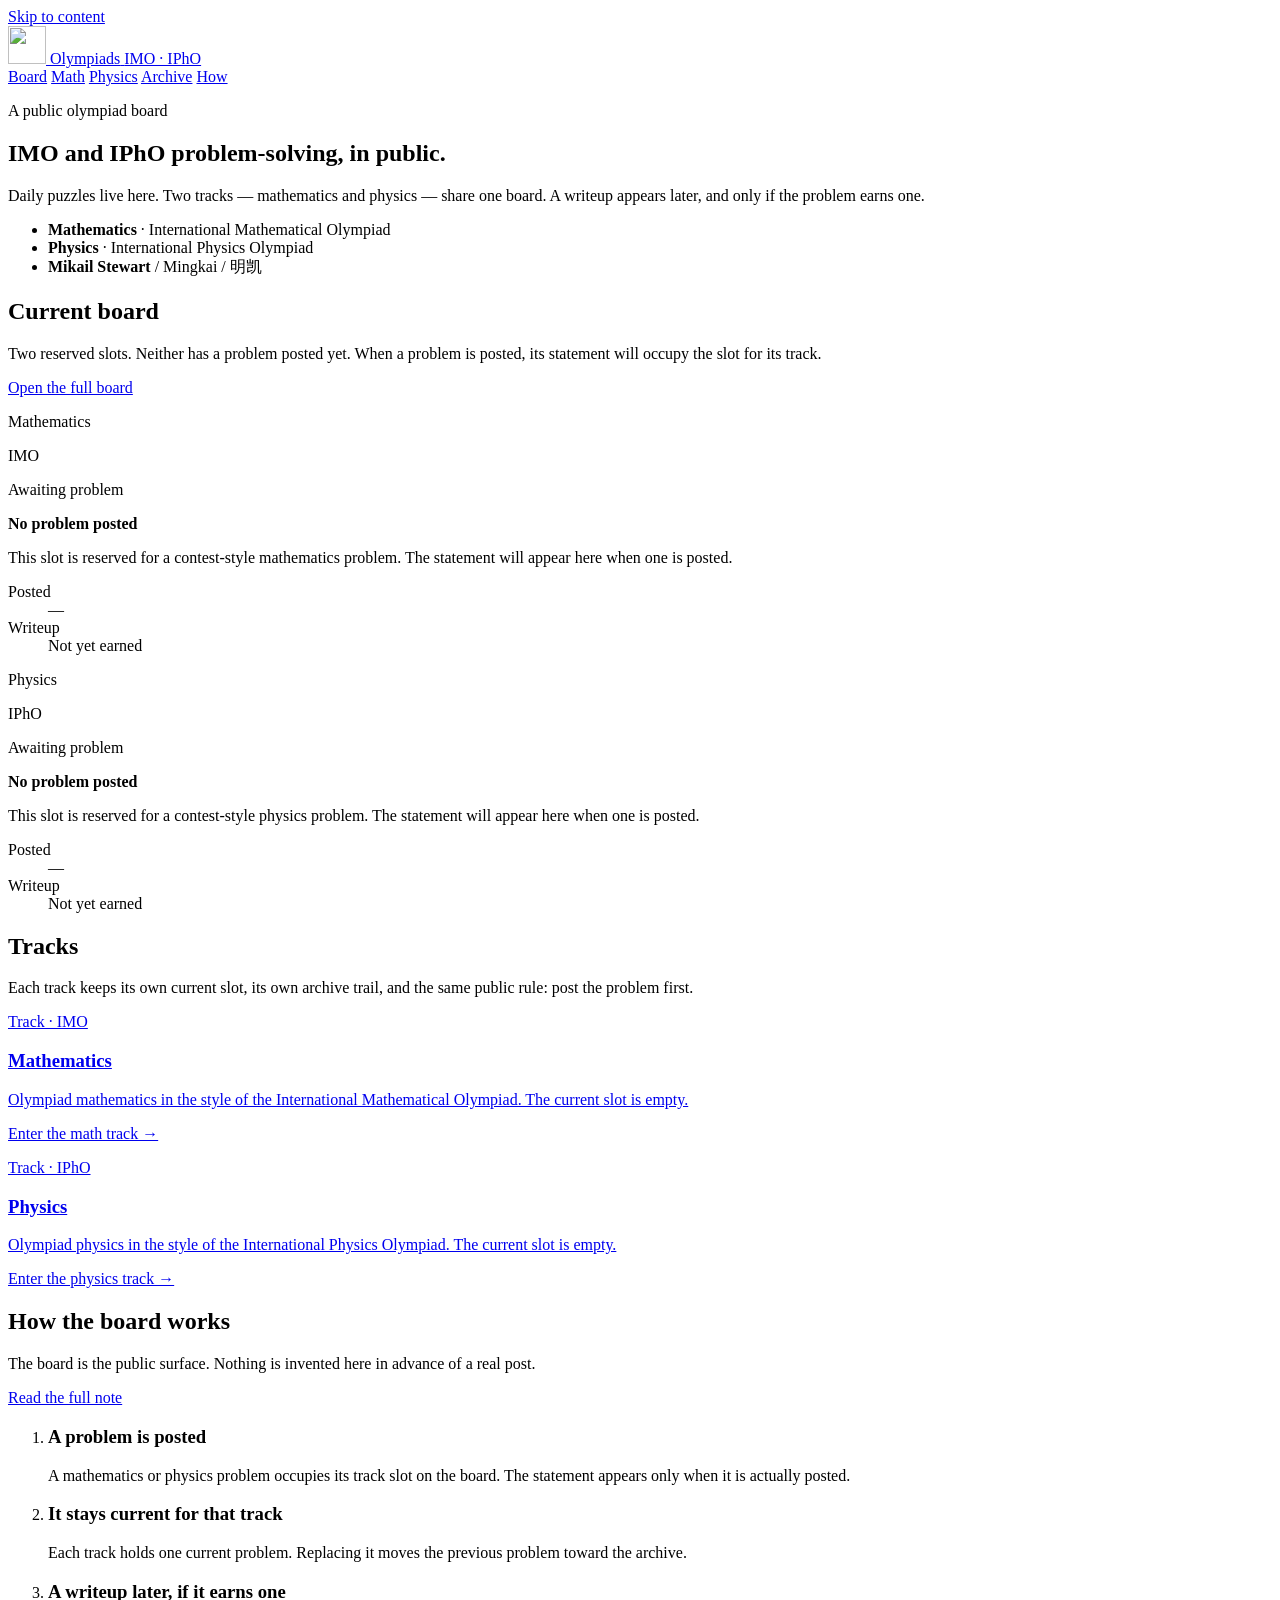
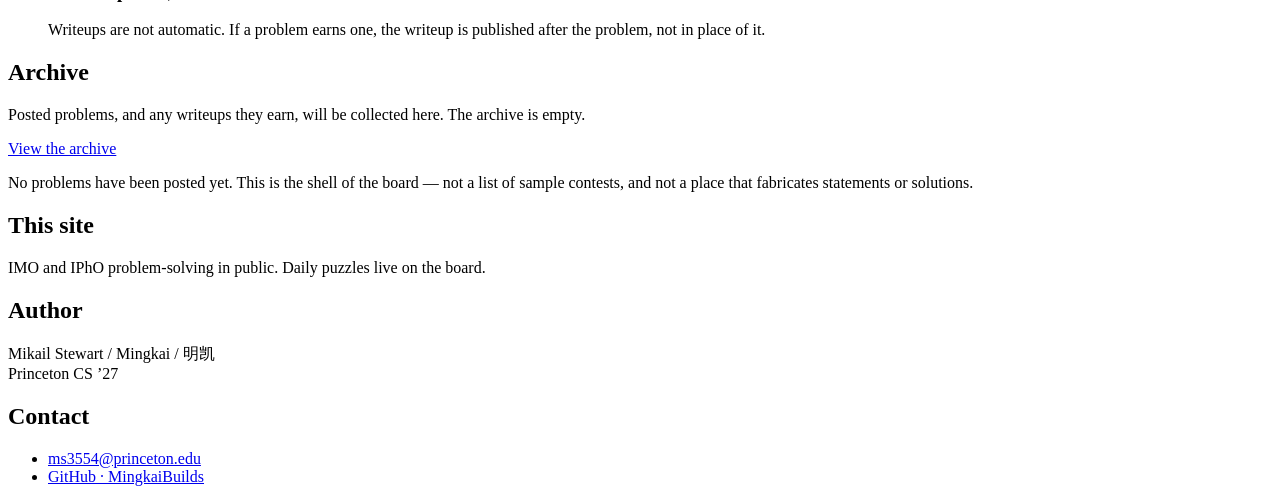
==== index.html @ 6ff3ecda "Add Olympiads website shell for IMO and IPhO Public board, math and physics tracks, empty archive, a" ====
<!DOCTYPE html>
<html lang="en">
<head>
  <meta charset="utf-8">
  <meta name="viewport" content="width=device-width, initial-scale=1">
  <title>Olympiads — IMO and IPhO problem-solving in public</title>
  <meta name="description" content="Mikail Stewart’s olympiad site. IMO and IPhO problem-solving in public. Daily puzzles live on the board.">
  <meta name="theme-color" content="#dfe6ee">
  <link rel="canonical" href="https://mingkaibuilds.github.io/Olympiads/">
  <link rel="icon" href="/Olympiads/favicon.svg" type="image/svg+xml">
  <meta property="og:title" content="Olympiads — IMO and IPhO">
  <meta property="og:description" content="IMO and IPhO problem-solving in public. Daily puzzles live on the board.">
  <meta property="og:url" content="https://mingkaibuilds.github.io/Olympiads/">
  <meta property="og:type" content="website">
  <link rel="preconnect" href="https://fonts.googleapis.com">
  <link rel="preconnect" href="https://fonts.gstatic.com" crossorigin>
  <link href="https://fonts.googleapis.com/css2?family=IBM+Plex+Mono:wght@400;500&family=Instrument+Serif&family=Manrope:wght@400;500;650&display=swap" rel="stylesheet">
  <link rel="stylesheet" href="/Olympiads/assets/css/site.css">
</head>
<body>
  <a class="skip" href="#main">Skip to content</a>
  <header class="site-header">
    <div class="wrap site-header__inner">
      <a class="brand" href="/Olympiads/">
        <img src="/Olympiads/assets/img/mark.svg" width="38" height="38" alt="">
        <span class="brand__text">
          <span class="brand__name">Olympiads</span>
          <span class="brand__tag">IMO · IPhO</span>
        </span>
      </a>
      <nav aria-label="Primary">
        <a href="/Olympiads/board/">Board</a>
        <a href="/Olympiads/math/">Math</a>
        <a href="/Olympiads/physics/">Physics</a>
        <a href="/Olympiads/archive/">Archive</a>
        <a href="/Olympiads/how/">How</a>
      </nav>
    </div>
  </header>

  <main id="main">
    <section class="hero">
      <div class="wrap">
        <p class="kicker">A public olympiad board</p>
        <h1>IMO and IPhO problem-solving, in public.</h1>
        <p class="lede">Daily puzzles live here. Two tracks — mathematics and physics — share one board. A writeup appears later, and only if the problem earns one.</p>
        <ul class="hero-meta">
          <li><strong>Mathematics</strong> · International Mathematical Olympiad</li>
          <li><strong>Physics</strong> · International Physics Olympiad</li>
          <li><strong>Mikail Stewart</strong> / Mingkai / 明凯</li>
        </ul>
      </div>
    </section>

    <section class="section" aria-labelledby="board-heading">
      <div class="wrap">
        <div class="section-head">
          <div>
            <h2 id="board-heading">Current board</h2>
            <p>Two reserved slots. Neither has a problem posted yet. When a problem is posted, its statement will occupy the slot for its track.</p>
          </div>
          <a href="/Olympiads/board/">Open the full board</a>
        </div>
        <div class="board-grid">
          <article class="slot slot--math" aria-labelledby="slot-math">
            <div class="slot__top">
              <p class="slot__track" id="slot-math">Mathematics</p>
              <span class="contest-mark">IMO</span>
            </div>
            <div class="slot__body">
              <p class="status-seal">Awaiting problem</p>
              <div class="well">
                <strong>No problem posted</strong>
                <p>This slot is reserved for a contest-style mathematics problem. The statement will appear here when one is posted.</p>
              </div>
              <dl class="slot__meta">
                <div>
                  <dt>Posted</dt>
                  <dd>—</dd>
                </div>
                <div>
                  <dt>Writeup</dt>
                  <dd>Not yet earned</dd>
                </div>
              </dl>
            </div>
          </article>

          <article class="slot slot--phys" aria-labelledby="slot-phys">
            <div class="slot__top">
              <p class="slot__track" id="slot-phys">Physics</p>
              <span class="contest-mark">IPhO</span>
            </div>
            <div class="slot__body">
              <p class="status-seal">Awaiting problem</p>
              <div class="well">
                <strong>No problem posted</strong>
                <p>This slot is reserved for a contest-style physics problem. The statement will appear here when one is posted.</p>
              </div>
              <dl class="slot__meta">
                <div>
                  <dt>Posted</dt>
                  <dd>—</dd>
                </div>
                <div>
                  <dt>Writeup</dt>
                  <dd>Not yet earned</dd>
                </div>
              </dl>
            </div>
          </article>
        </div>
      </div>
    </section>

    <section class="section" aria-labelledby="tracks-heading">
      <div class="wrap">
        <div class="section-head">
          <div>
            <h2 id="tracks-heading">Tracks</h2>
            <p>Each track keeps its own current slot, its own archive trail, and the same public rule: post the problem first.</p>
          </div>
        </div>
        <div class="track-grid">
          <a class="track-card" href="/Olympiads/math/">
            <p class="kicker">Track · IMO</p>
            <h3>Mathematics</h3>
            <p>Olympiad mathematics in the style of the International Mathematical Olympiad. The current slot is empty.</p>
            <span class="track-card__go">Enter the math track →</span>
          </a>
          <a class="track-card" href="/Olympiads/physics/">
            <p class="kicker">Track · IPhO</p>
            <h3>Physics</h3>
            <p>Olympiad physics in the style of the International Physics Olympiad. The current slot is empty.</p>
            <span class="track-card__go">Enter the physics track →</span>
          </a>
        </div>
      </div>
    </section>

    <section class="section" aria-labelledby="how-heading">
      <div class="wrap">
        <div class="section-head">
          <div>
            <h2 id="how-heading">How the board works</h2>
            <p>The board is the public surface. Nothing is invented here in advance of a real post.</p>
          </div>
          <a href="/Olympiads/how/">Read the full note</a>
        </div>
        <ol class="steps">
          <li>
            <h3>A problem is posted</h3>
            <p>A mathematics or physics problem occupies its track slot on the board. The statement appears only when it is actually posted.</p>
          </li>
          <li>
            <h3>It stays current for that track</h3>
            <p>Each track holds one current problem. Replacing it moves the previous problem toward the archive.</p>
          </li>
          <li>
            <h3>A writeup later, if it earns one</h3>
            <p>Writeups are not automatic. If a problem earns one, the writeup is published after the problem, not in place of it.</p>
          </li>
        </ol>
      </div>
    </section>

    <section class="section" aria-labelledby="archive-heading">
      <div class="wrap">
        <div class="section-head">
          <div>
            <h2 id="archive-heading">Archive</h2>
            <p>Posted problems, and any writeups they earn, will be collected here. The archive is empty.</p>
          </div>
          <a href="/Olympiads/archive/">View the archive</a>
        </div>
        <div class="panel">
          <p>No problems have been posted yet. This is the shell of the board — not a list of sample contests, and not a place that fabricates statements or solutions.</p>
        </div>
      </div>
    </section>
  </main>

  <footer class="site-footer">
    <div class="wrap site-footer__inner">
      <div>
        <h2>This site</h2>
        <p>IMO and IPhO problem-solving in public. Daily puzzles live on the board.</p>
      </div>
      <div>
        <h2>Author</h2>
        <p>Mikail Stewart / Mingkai / 明凯<br>Princeton CS ’27</p>
      </div>
      <div>
        <h2>Contact</h2>
        <ul>
          <li><a href="mailto:ms3554@princeton.edu">ms3554@princeton.edu</a></li>
          <li><a href="https://github.com/MingkaiBuilds">GitHub · MingkaiBuilds</a></li>
        </ul>
      </div>
    </div>
  </footer>
</body>
</html>
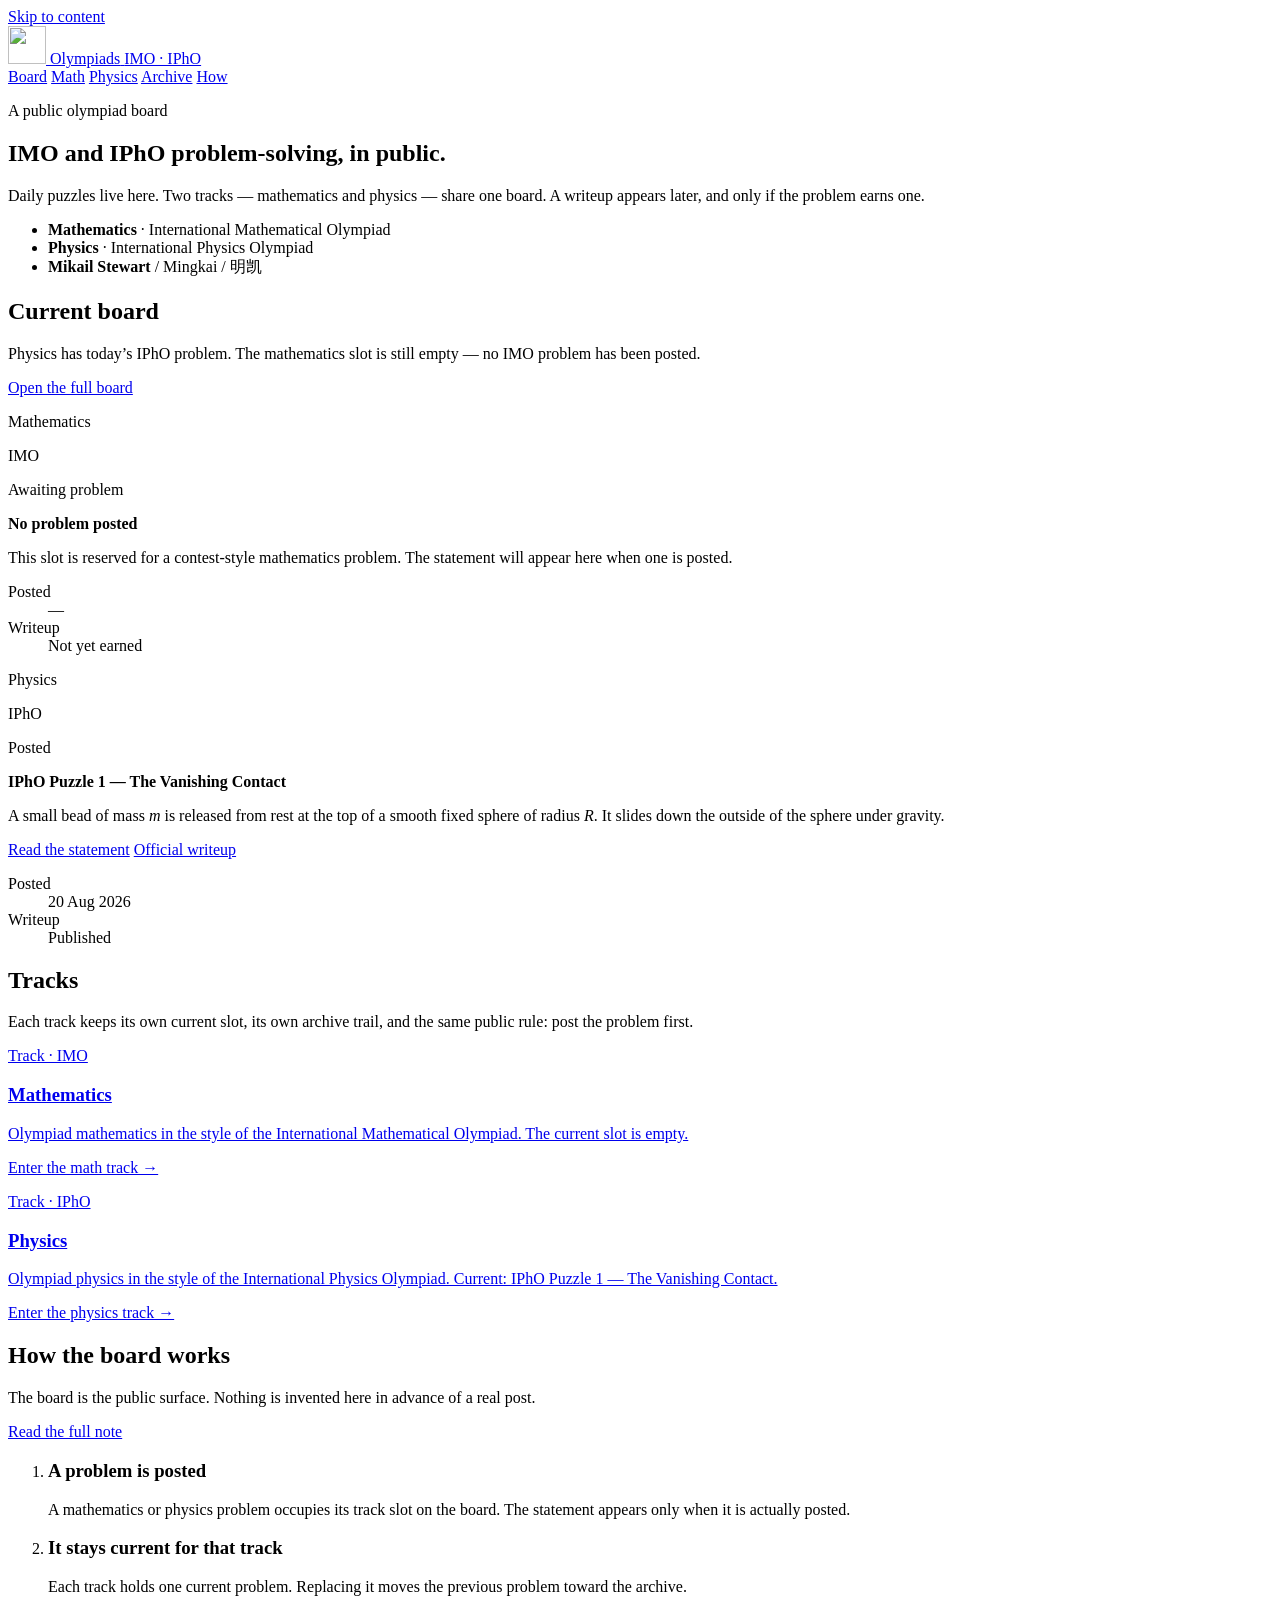
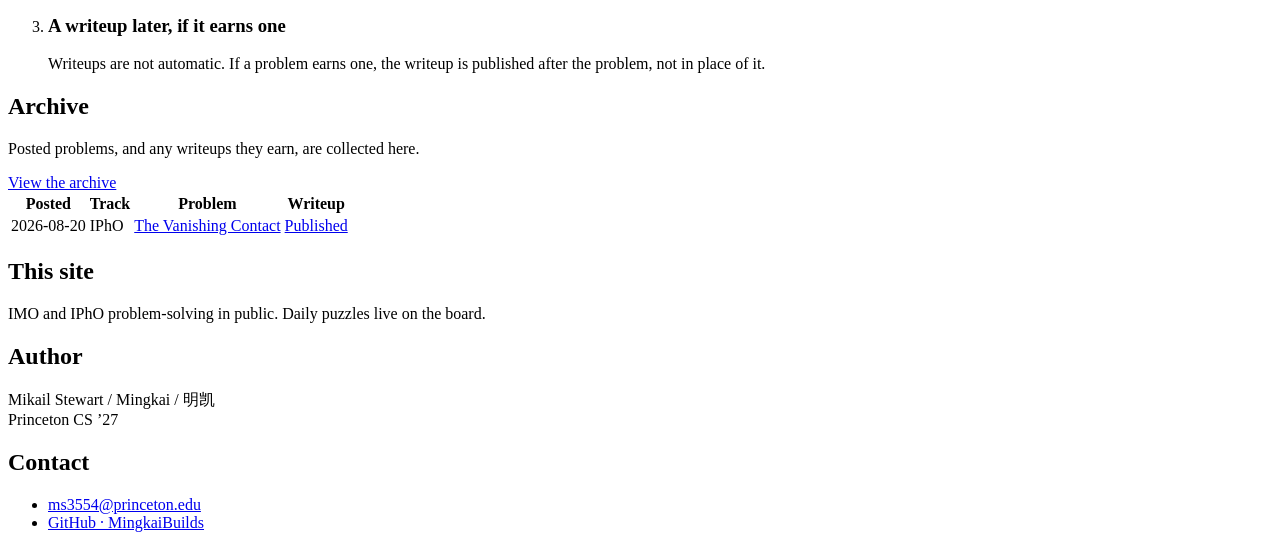
==== commit ffa4bada: "Publish IPhO Puzzle 1: The Vanishing Contact Post the first physics problem on the board for 2026-08" ====
--- a/index.html
+++ b/index.html
@@ -57,7 +57,7 @@
         <div class="section-head">
           <div>
             <h2 id="board-heading">Current board</h2>
-            <p>Two reserved slots. Neither has a problem posted yet. When a problem is posted, its statement will occupy the slot for its track.</p>
+            <p>Physics has today’s IPhO problem. The mathematics slot is still empty — no IMO problem has been posted.</p>
           </div>
           <a href="/Olympiads/board/">Open the full board</a>
         </div>
@@ -92,19 +92,23 @@
               <span class="contest-mark">IPhO</span>
             </div>
             <div class="slot__body">
-              <p class="status-seal">Awaiting problem</p>
-              <div class="well">
-                <strong>No problem posted</strong>
-                <p>This slot is reserved for a contest-style physics problem. The statement will appear here when one is posted.</p>
+              <p class="status-seal">Posted</p>
+              <div class="well well--filled">
+                <strong>IPhO Puzzle 1 — The Vanishing Contact</strong>
+                <p>A small bead of mass <em>m</em> is released from rest at the top of a smooth fixed sphere of radius <em>R</em>. It slides down the outside of the sphere under gravity.</p>
+                <p class="slot-actions">
+                  <a href="/Olympiads/physics/ipho-puzzle-1/">Read the statement</a>
+                  <a href="/Olympiads/physics/ipho-puzzle-1/writeup/">Official writeup</a>
+                </p>
               </div>
               <dl class="slot__meta">
                 <div>
                   <dt>Posted</dt>
-                  <dd>—</dd>
+                  <dd><time datetime="2026-08-20">20 Aug 2026</time></dd>
                 </div>
                 <div>
                   <dt>Writeup</dt>
-                  <dd>Not yet earned</dd>
+                  <dd>Published</dd>
                 </div>
               </dl>
             </div>
@@ -131,7 +135,7 @@
           <a class="track-card" href="/Olympiads/physics/">
             <p class="kicker">Track · IPhO</p>
             <h3>Physics</h3>
-            <p>Olympiad physics in the style of the International Physics Olympiad. The current slot is empty.</p>
+            <p>Olympiad physics in the style of the International Physics Olympiad. Current: IPhO Puzzle 1 — The Vanishing Contact.</p>
             <span class="track-card__go">Enter the physics track →</span>
           </a>
         </div>
@@ -169,13 +173,28 @@
         <div class="section-head">
           <div>
             <h2 id="archive-heading">Archive</h2>
-            <p>Posted problems, and any writeups they earn, will be collected here. The archive is empty.</p>
+            <p>Posted problems, and any writeups they earn, are collected here.</p>
           </div>
           <a href="/Olympiads/archive/">View the archive</a>
         </div>
-        <div class="panel">
-          <p>No problems have been posted yet. This is the shell of the board — not a list of sample contests, and not a place that fabricates statements or solutions.</p>
-        </div>
+        <table class="archive-table">
+          <thead>
+            <tr>
+              <th scope="col">Posted</th>
+              <th scope="col">Track</th>
+              <th scope="col">Problem</th>
+              <th scope="col">Writeup</th>
+            </tr>
+          </thead>
+          <tbody>
+            <tr>
+              <td><time datetime="2026-08-20">2026-08-20</time></td>
+              <td>IPhO</td>
+              <td><a href="/Olympiads/physics/ipho-puzzle-1/">The Vanishing Contact</a></td>
+              <td><a href="/Olympiads/physics/ipho-puzzle-1/writeup/">Published</a></td>
+            </tr>
+          </tbody>
+        </table>
       </div>
     </section>
   </main>
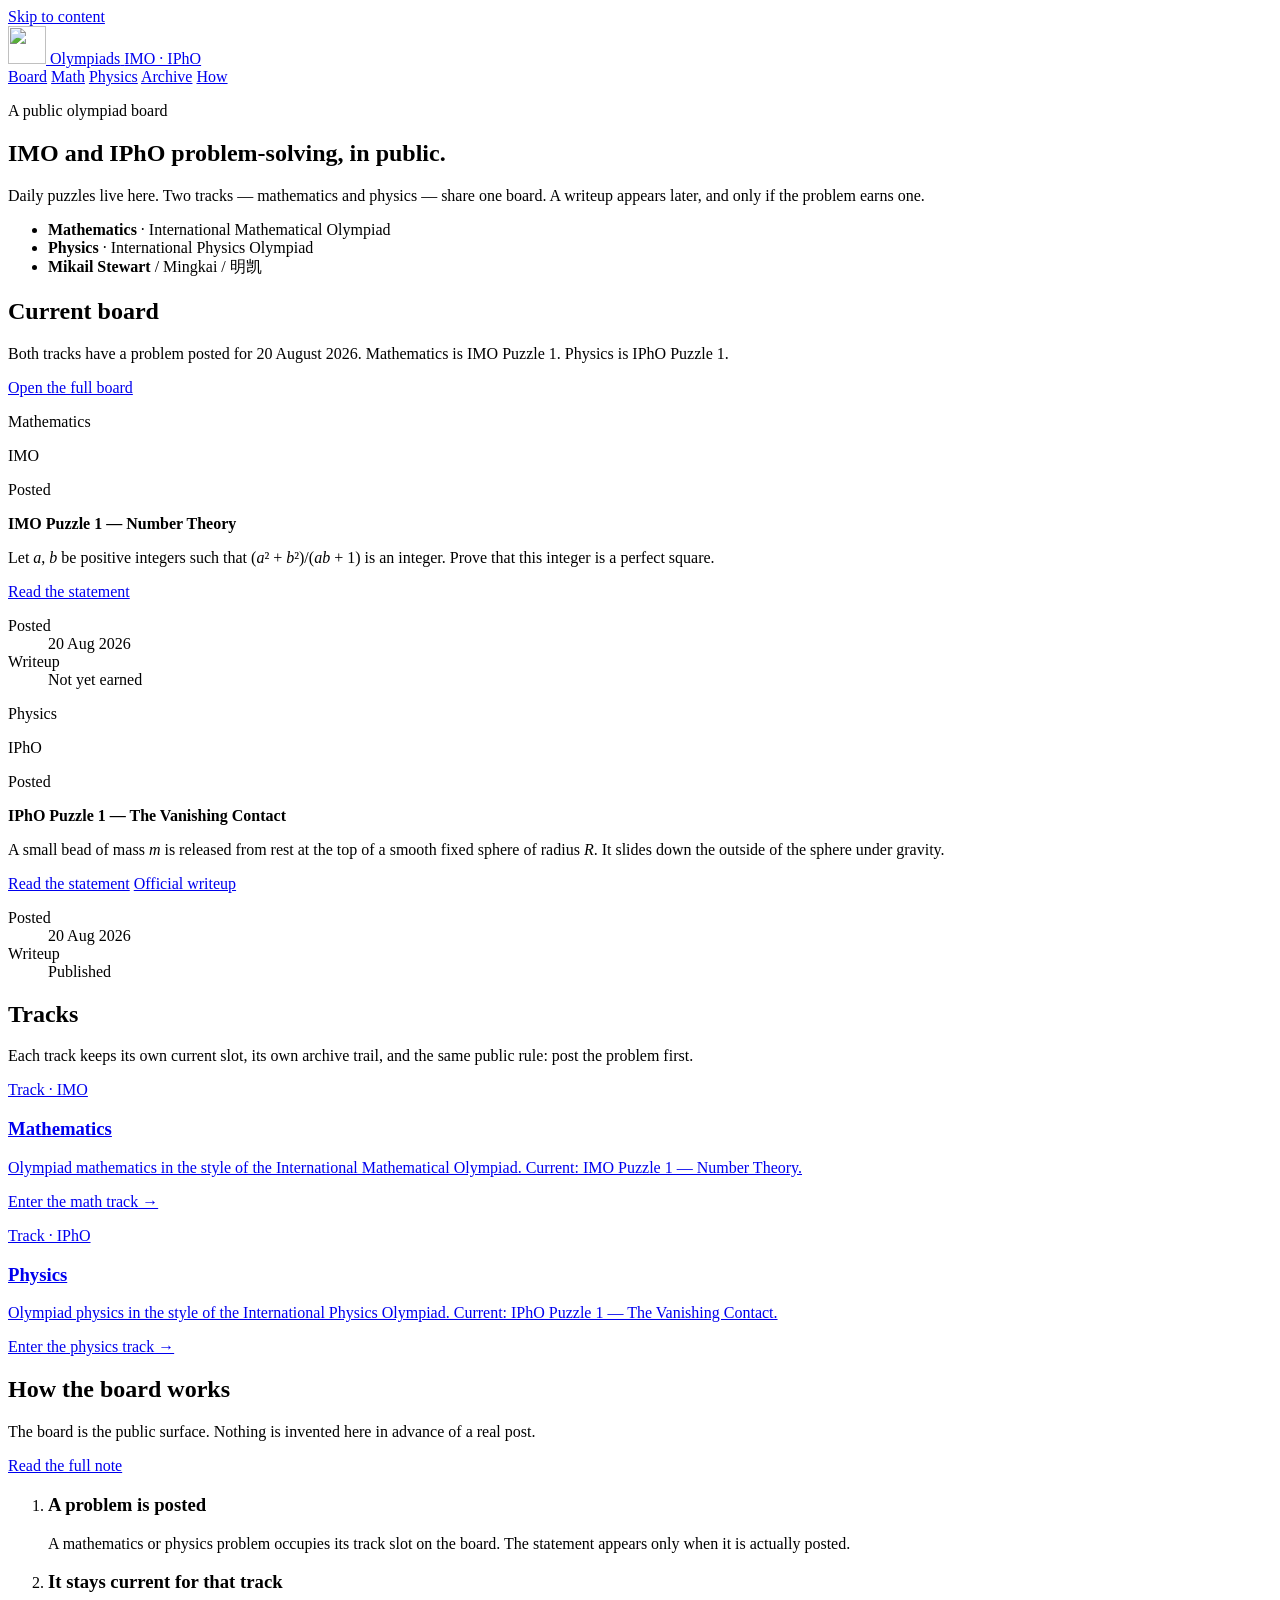
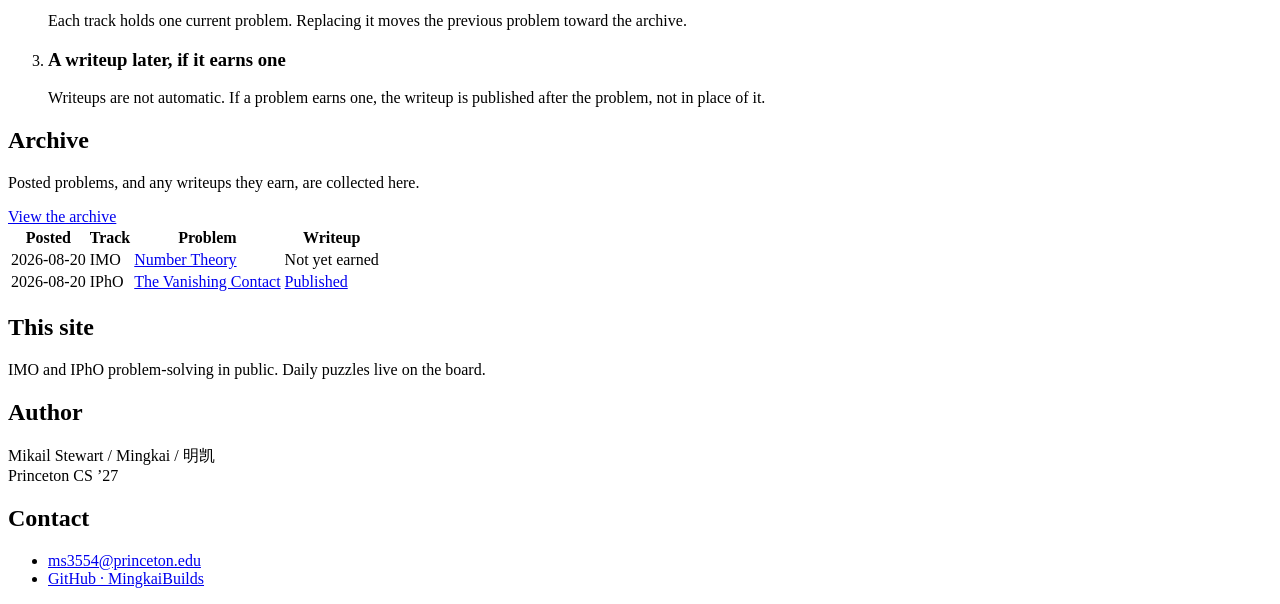
==== commit 06d46e47: "Publish IMO Puzzle 1: Number Theory Post the first mathematics problem on the board for 2026-08-20. " ====
--- a/index.html
+++ b/index.html
@@ -57,7 +57,7 @@
         <div class="section-head">
           <div>
             <h2 id="board-heading">Current board</h2>
-            <p>Physics has today’s IPhO problem. The mathematics slot is still empty — no IMO problem has been posted.</p>
+            <p>Both tracks have a problem posted for 20 August 2026. Mathematics is IMO Puzzle 1. Physics is IPhO Puzzle 1.</p>
           </div>
           <a href="/Olympiads/board/">Open the full board</a>
         </div>
@@ -68,15 +68,18 @@
               <span class="contest-mark">IMO</span>
             </div>
             <div class="slot__body">
-              <p class="status-seal">Awaiting problem</p>
-              <div class="well">
-                <strong>No problem posted</strong>
-                <p>This slot is reserved for a contest-style mathematics problem. The statement will appear here when one is posted.</p>
+              <p class="status-seal">Posted</p>
+              <div class="well well--filled">
+                <strong>IMO Puzzle 1 — Number Theory</strong>
+                <p>Let <em>a</em>, <em>b</em> be positive integers such that (<em>a</em>² + <em>b</em>²)/(<em>ab</em> + 1) is an integer. Prove that this integer is a perfect square.</p>
+                <p class="slot-actions">
+                  <a href="/Olympiads/math/imo-puzzle-1/">Read the statement</a>
+                </p>
               </div>
               <dl class="slot__meta">
                 <div>
                   <dt>Posted</dt>
-                  <dd>—</dd>
+                  <dd><time datetime="2026-08-20">20 Aug 2026</time></dd>
                 </div>
                 <div>
                   <dt>Writeup</dt>
@@ -129,7 +132,7 @@
           <a class="track-card" href="/Olympiads/math/">
             <p class="kicker">Track · IMO</p>
             <h3>Mathematics</h3>
-            <p>Olympiad mathematics in the style of the International Mathematical Olympiad. The current slot is empty.</p>
+            <p>Olympiad mathematics in the style of the International Mathematical Olympiad. Current: IMO Puzzle 1 — Number Theory.</p>
             <span class="track-card__go">Enter the math track →</span>
           </a>
           <a class="track-card" href="/Olympiads/physics/">
@@ -189,6 +192,12 @@
           <tbody>
             <tr>
               <td><time datetime="2026-08-20">2026-08-20</time></td>
+              <td>IMO</td>
+              <td><a href="/Olympiads/math/imo-puzzle-1/">Number Theory</a></td>
+              <td>Not yet earned</td>
+            </tr>
+            <tr>
+              <td><time datetime="2026-08-20">2026-08-20</time></td>
               <td>IPhO</td>
               <td><a href="/Olympiads/physics/ipho-puzzle-1/">The Vanishing Contact</a></td>
               <td><a href="/Olympiads/physics/ipho-puzzle-1/writeup/">Published</a></td>
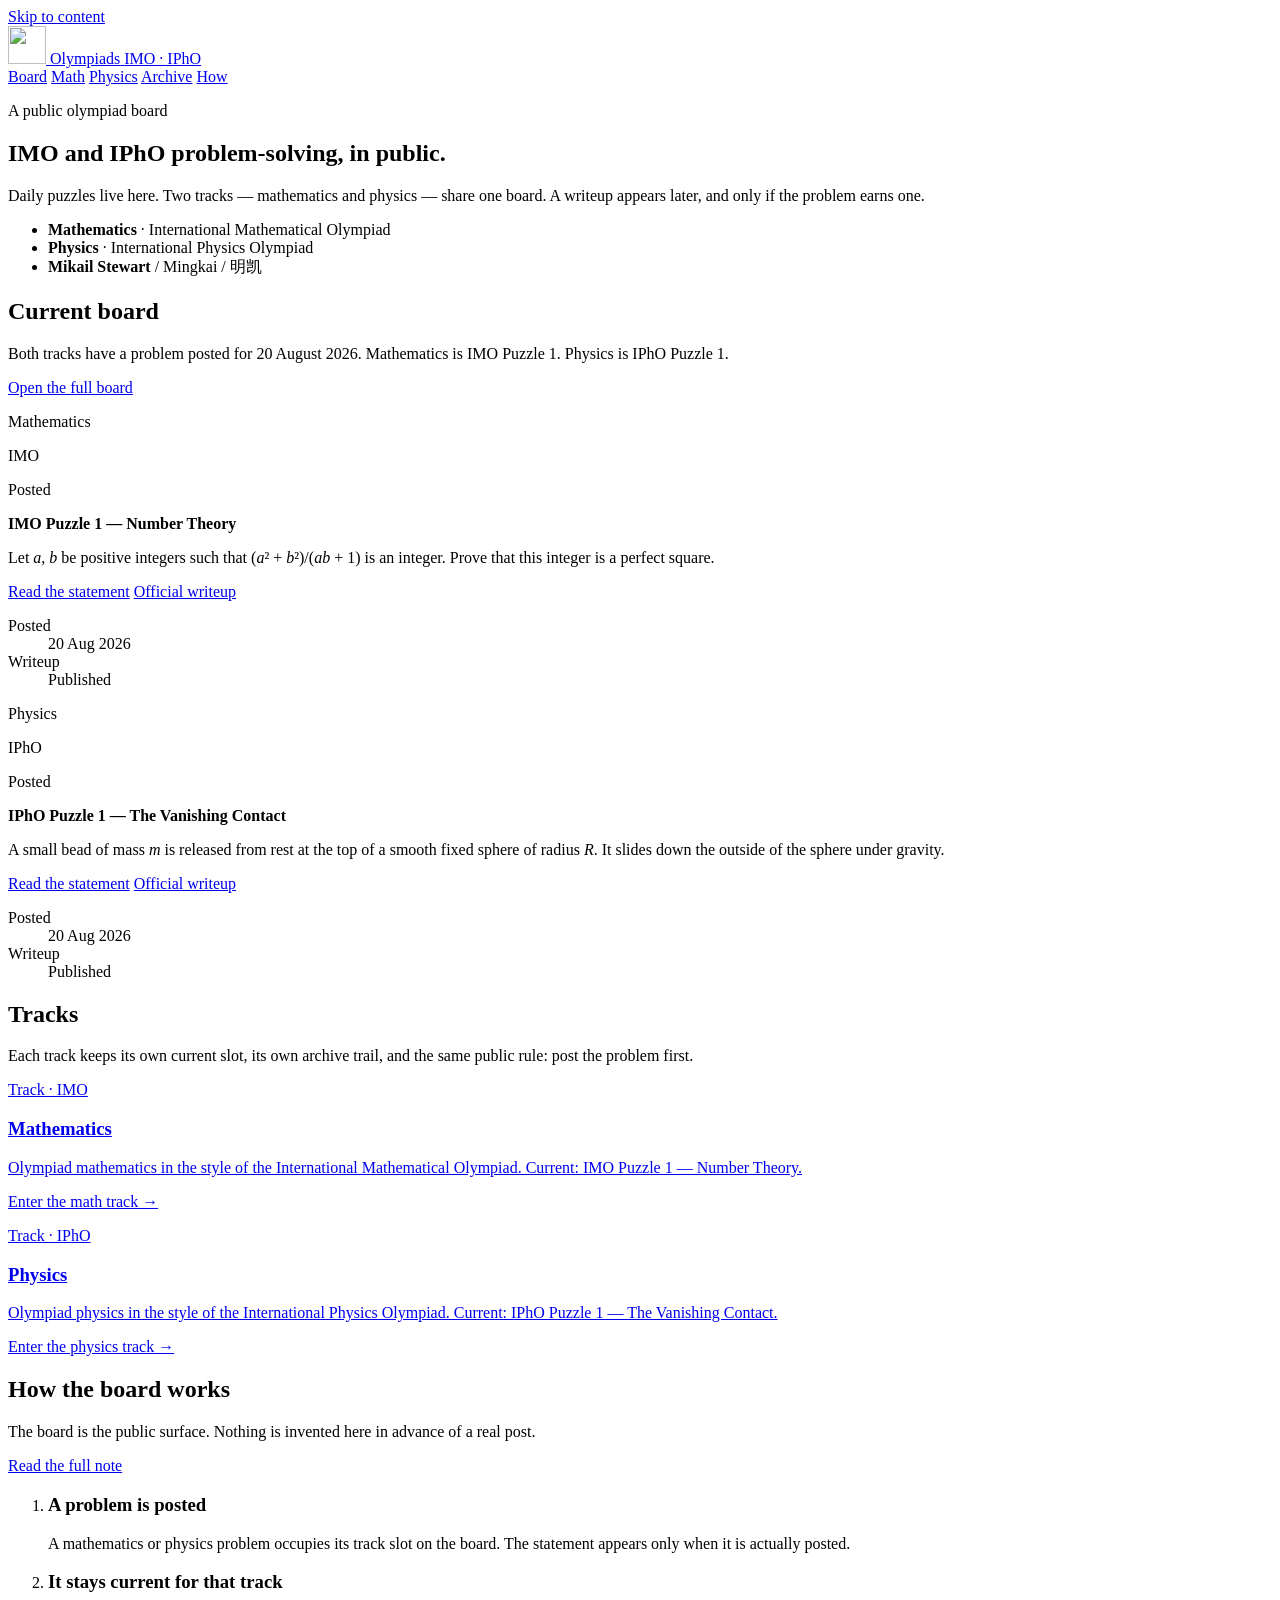
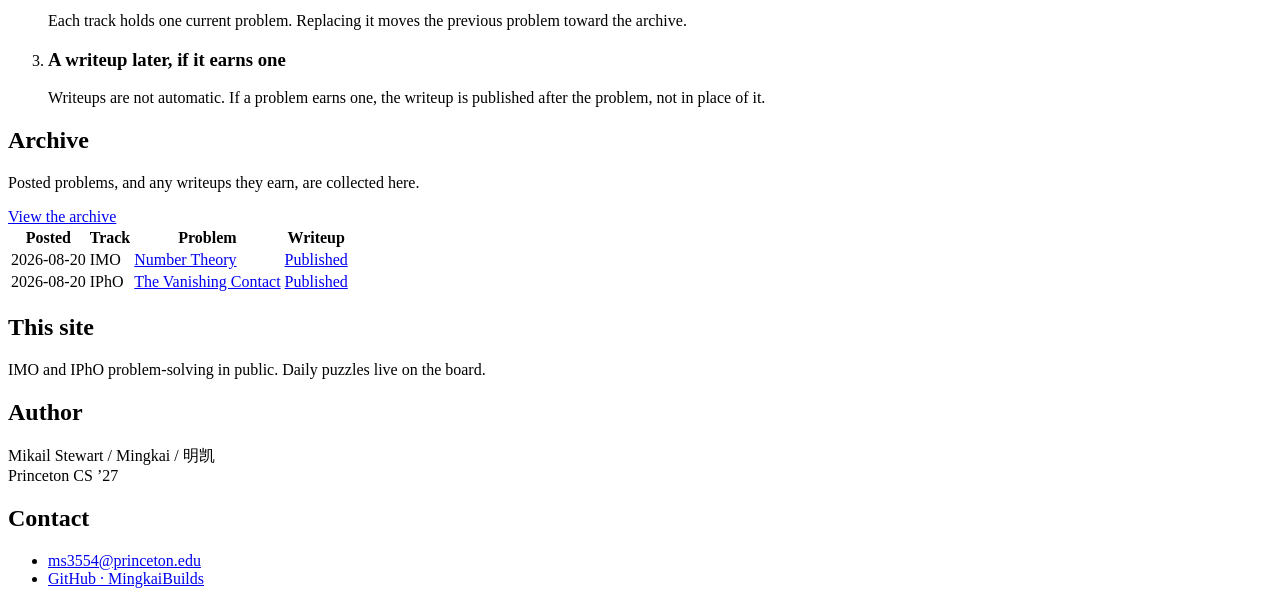
==== commit 8bb3dc90: "Publish official writeup for IMO Puzzle 1 Add a separate Vieta jumping writeup and Mastery Problem 1" ====
--- a/index.html
+++ b/index.html
@@ -74,6 +74,7 @@
                 <p>Let <em>a</em>, <em>b</em> be positive integers such that (<em>a</em>² + <em>b</em>²)/(<em>ab</em> + 1) is an integer. Prove that this integer is a perfect square.</p>
                 <p class="slot-actions">
                   <a href="/Olympiads/math/imo-puzzle-1/">Read the statement</a>
+                  <a href="/Olympiads/math/imo-puzzle-1/writeup/">Official writeup</a>
                 </p>
               </div>
               <dl class="slot__meta">
@@ -83,7 +84,7 @@
                 </div>
                 <div>
                   <dt>Writeup</dt>
-                  <dd>Not yet earned</dd>
+                  <dd>Published</dd>
                 </div>
               </dl>
             </div>
@@ -194,7 +195,7 @@
               <td><time datetime="2026-08-20">2026-08-20</time></td>
               <td>IMO</td>
               <td><a href="/Olympiads/math/imo-puzzle-1/">Number Theory</a></td>
-              <td>Not yet earned</td>
+              <td><a href="/Olympiads/math/imo-puzzle-1/writeup/">Published</a></td>
             </tr>
             <tr>
               <td><time datetime="2026-08-20">2026-08-20</time></td>
